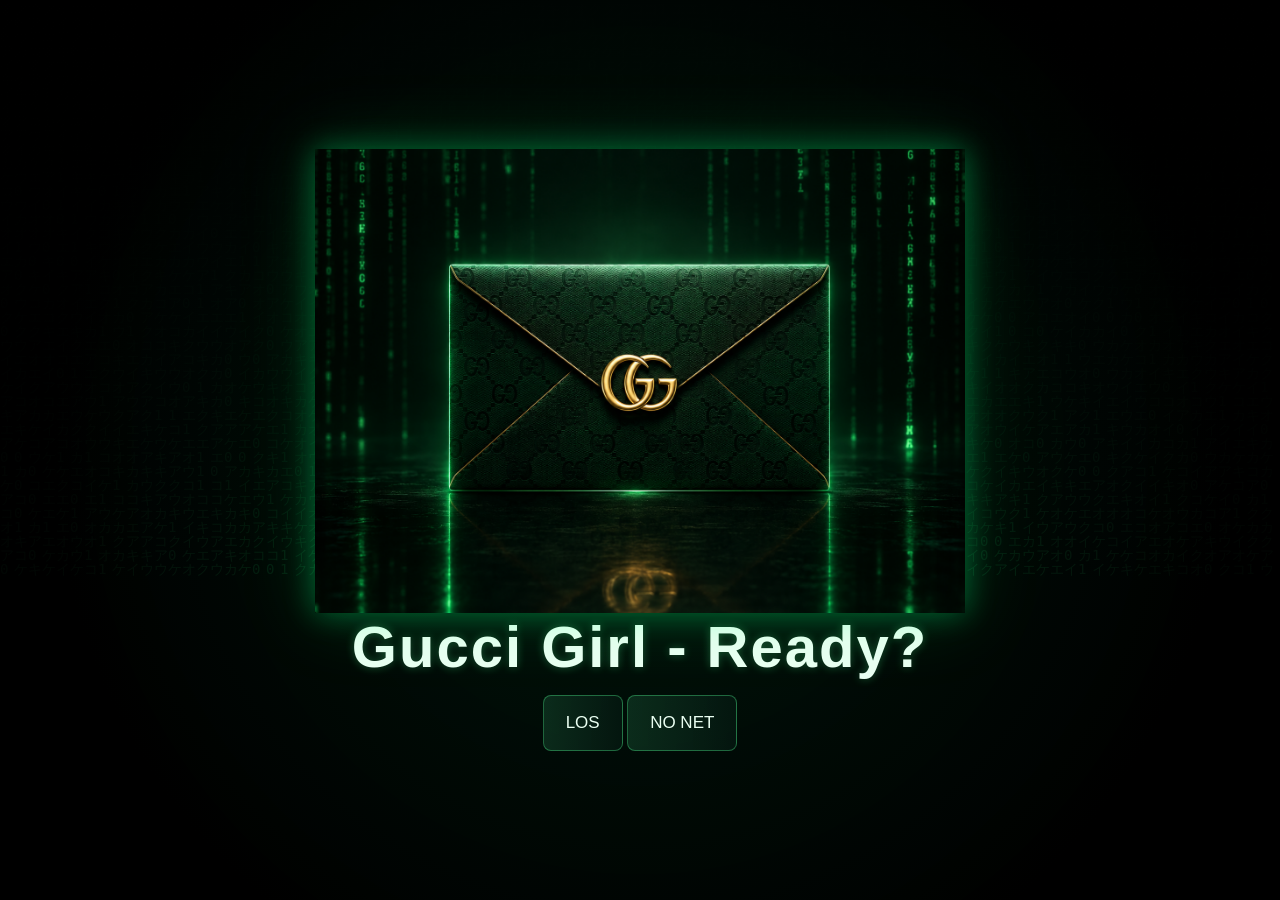
==== index.html @ dc2ae272 "Update index.html" ====
<!DOCTYPE html>
<html lang="de">
<head>
<meta charset="UTF-8">
<meta name="viewport" content="width=device-width, initial-scale=1.0">

<title>A klenne Frog</title>

<style>

/* =========================================================
   GRUNDEINSTELLUNGEN
========================================================= */

* {
    box-sizing: border-box;
}

html,
body {
    margin: 0;
    padding: 0;
    width: 100%;
    height: 100%;
    overflow: hidden;

    font-family:
        Arial,
        Helvetica,
        sans-serif;

    background: #020806;
    color: #eafff2;
}

body {
    display: flex;
    justify-content: center;
    align-items: center;
}


/* =========================================================
   MATRIX HINTERGRUND
========================================================= */

#matrixCanvas {
    position: fixed;
    inset: 0;

    width: 100%;
    height: 100%;

    z-index: 0;

    opacity: 0.30;
}

.overlay {
    position: fixed;
    inset: 0;

    background:
        radial-gradient(
            circle at center,
            rgba(0, 255, 120, 0.07),
            rgba(0, 0, 0, 0.88) 75%
        );

    z-index: 1;

    pointer-events: none;
}


/* =========================================================
   APP
========================================================= */

#app {
    position: relative;

    z-index: 5;

    width: min(92vw, 700px);

    text-align: center;
}


/* =========================================================
   SEITEN
========================================================= */

.page {
    display: none;

    animation:
        pageIn 0.8s ease forwards;
}

.page.active {
    display: block;
}

@keyframes pageIn {

    from {
        opacity: 0;
        transform:
            translateY(20px)
            scale(0.97);

        filter: blur(5px);
    }

    to {
        opacity: 1;
        transform:
            translateY(0)
            scale(1);

        filter: blur(0);
    }

}


/* =========================================================
   BRIEFUMSCHLAG
========================================================= */

.gucci-envelope {
    width: min(90vw, 650px);
    max-height: 60vh;
    object-fit: contain;
    display: block;
    margin: 0 auto;

    filter:
        drop-shadow(0 0 15px rgba(0, 255, 120, 0.35))
        drop-shadow(0 0 35px rgba(0, 255, 120, 0.15));

    transition:
        transform 1s ease,
        opacity 0.8s ease,
        filter 1s ease;
}

.envelope.open .gucci-envelope {
    transform: scale(1.08);
    filter:
        drop-shadow(0 0 25px rgba(0, 255, 120, 0.7))
        drop-shadow(0 0 60px rgba(0, 255, 120, 0.3));
}


/* =========================================================
   BRIEFKLAPPE
========================================================= */

.flap {

    position: absolute;

    left: 0;
    top: 0;

    width: 0;
    height: 0;

    border-left:
        140px solid transparent;

    border-right:
        140px solid transparent;

    border-top:
        95px solid #1a4938;

    transform-origin:
        top center;

    transition:
        transform 0.9s ease;

    z-index: 3;
}


/* =========================================================
   PAPIER IM BRIEF
========================================================= */

.letter {

    position: absolute;

    width: 220px;
    height: 130px;

    left: 30px;
    top: 20px;

    background: #ecfff4;

    color: #092017;

    display: flex;

    justify-content: center;
    align-items: center;

    font-size: 18px;

    font-weight: bold;

    border-radius: 3px;

    transform:
        translateY(20px);

    transition:
        transform 0.9s ease;

    z-index: 1;
}


/* =========================================================
   BRIEF ÖFFNET SICH
========================================================= */

.envelope.open .flap {

    transform:
        rotateX(180deg);
}

.envelope.open .letter {

    transform:
        translateY(-75px);
}


/* =========================================================
   TEXTE
========================================================= */

.subtitle {

    color: #80d8a5;

    letter-spacing: 3px;

    text-transform: uppercase;

    font-size: 12px;

    margin-bottom: 15px;
}

h1 {

    margin:
        0 0 15px;

    font-size:
        clamp(32px, 7vw, 58px);

    letter-spacing: 2px;

    text-shadow:
        0 0 10px
        rgba(80, 255, 150, 0.3);
}


/* =========================================================
   FRAGE
========================================================= */

.question {

    font-size:
        clamp(22px, 4vw, 32px);

    line-height: 1.4;

    margin:
        20px 0 35px;
}


/* =========================================================
   INTRO-NACHRICHT
========================================================= */

.intro-text {

    max-width: 560px;

    margin:
        30px auto 35px;

    font-size:
        clamp(20px, 4vw, 28px);

    line-height: 1.7;

    color: #dfffea;

    text-shadow:
        0 0 12px
        rgba(80, 255, 150, 0.15);

    animation:
        introTextIn 1.5s ease forwards;
}

@keyframes introTextIn {

    from {

        opacity: 0;

        transform:
            translateY(20px);

        filter:
            blur(5px);
    }

    to {

        opacity: 1;

        transform:
            translateY(0);

        filter:
            blur(0);
    }

}


/* =========================================================
   BUTTONS
========================================================= */

.buttons {

    display: flex;

    flex-direction: column;

    gap: 14px;

    width:
        min(100%, 520px);

    margin:
        auto;
}

.answer-btn {

    position: relative;

    border:
        1px solid
        rgba(80, 255, 150, 0.35);

    background:
        linear-gradient(
            90deg,
            rgba(20, 70, 45, 0.55),
            rgba(5, 25, 18, 0.75)
        );

    color: #eafff2;

    padding:
        17px 22px;

    border-radius: 8px;

    font-size: 17px;

    cursor: pointer;

    transition:
        transform 0.25s ease,
        background 0.25s ease,
        box-shadow 0.25s ease,
        border-color 0.25s ease;
}

.answer-btn:hover {

    transform:
        translateY(-3px);

    border-color:
        rgba(100, 255, 160, 0.8);

    background:
        linear-gradient(
            90deg,
            rgba(30, 100, 60, 0.75),
            rgba(10, 40, 25, 0.85)
        );

    box-shadow:
        0 0 20px
        rgba(0, 255, 120, 0.12);
}

.answer-btn:active {

    transform:
        scale(0.98);
}


/* =========================================================
   FORTSCHRITT
========================================================= */

.progress {

    position: fixed;

    bottom: 25px;
    left: 50%;

    transform:
        translateX(-50%);

    z-index: 10;

    font-size: 11px;

    letter-spacing: 3px;

    color:
        rgba(150, 255, 190, 0.45);
}


/* =========================================================
   MATRIX ÜBERGANG
========================================================= */

#transition {

    position: fixed;

    inset: 0;

    background: #000;

    z-index: 50;

    display: none;

    justify-content: center;
    align-items: center;

    color: #42ff88;

    font-family: monospace;

    font-size:
        clamp(25px, 6vw, 60px);

    letter-spacing: 5px;
}

#transition.show {

    display: flex;

    animation:
        transitionFlash 0.7s ease;
}

@keyframes transitionFlash {

    0% {
        opacity: 0;
    }

    30% {
        opacity: 1;
    }

    70% {
        opacity: 1;
    }

    100% {
        opacity: 0;
    }
}


/* =========================================================
   WARTEN
========================================================= */

.waiting-text {

    color: #9ce7b8;

    font-size: 18px;

    margin-bottom: 30px;
}


/* =========================================================
   MOBILE
========================================================= */

@media (max-width: 600px) {

    .envelope {

        width: 230px;
        height: 150px;
    }

    .flap {

        border-left-width: 115px;
        border-right-width: 115px;
        border-top-width: 80px;
    }

    .letter {

        width: 180px;
        height: 110px;

        left: 25px;
        top: 18px;

        font-size: 15px;
    }

    .envelope.open .letter {

        transform:
            translateY(-60px);
    }

    h1 {

        font-size: 34px;
    }

    .question {

        font-size: 22px;
    }

}

   /* =========================================================
   FRAGE MIT HINTERGRUNDBILD
========================================================= */

.question-page {
    position: relative;

    min-height: 500px;

    display: none;

    align-items: center;
    justify-content: center;

    overflow: hidden;

    border-radius: 20px;
}


.question-page.active {
    display: flex;
}


/* ---------------------------------------------------------
   HINTERGRUNDBILD
--------------------------------------------------------- */

.question-background {

    position: absolute;

    inset: 0;

    background-position: top;
    background-size: cover;
    background-repeat: no-repeat;

    opacity: 0;

    /* Bild deutlich sichtbarer */
    filter:
        brightness(0.85)
        saturate(1.15);

    transform: scale(1.02);

    transition:
        opacity 1s ease,
        transform 1.2s ease;

    z-index: 0;
}


.question-background.visible {

    opacity: 1;

    transform: scale(1);
}


/* ---------------------------------------------------------
   DUNKLE SCHICHT ÜBER DEM BILD
--------------------------------------------------------- */

.question-background::after {

    content: "";

    position: absolute;

    inset: 0;

    background:
        linear-gradient(
            rgba(0, 10, 6, 0.05),
            rgba(0, 10, 6, 0.15)
        );
}


/* ---------------------------------------------------------
   FRAGE-INHALT
--------------------------------------------------------- */

.question-content {

    position: relative;

    z-index: 2;

    width: 100%;

    padding: 35px;

    background:
        rgba(0, 8, 5, 0.35);

    border-radius: 18px;

    backdrop-filter:
        blur(3px);

    text-shadow:
        0 0 10px
        rgba(0, 255, 120, 0.25);
}

</style>
</head>


<body>


<!-- =====================================================
     MATRIX
===================================================== -->

<canvas id="matrixCanvas"></canvas>

<div class="overlay"></div>


<!-- =====================================================
     HAUPT-APP
===================================================== -->

<div id="app">


    <!-- =================================================
         STARTSEITE
    ================================================== -->

    <section id="start" class="page active">

    <div class="envelope" id="envelope">
    <img src="bri.png" alt="Briefumschlag" class="gucci-envelope">
</div>

    <h1>Gucci Girl - Ready?</h1>

    <div class="answers">
        <button
            class="answer-btn"
            onclick="openIntro()"
        >
            LOS
        </button>

        <button
            class="answer-btn"
            onclick="showWaiting()"
        >
            NO NET
        </button>
    </div>

</section>


    <!-- =================================================
         WARTEN
    ================================================== -->

    <section
        id="waiting"
        class="page"
    >

        <div class="subtitle">
            Koa Problem
        </div>


        <h1>
            I wart..
        </h1>


        <p class="waiting-text">

            Sägsch oafach wenn ready bisch..

        </p>


        <button
            class="answer-btn"
            onclick="openIntro()"
        >

            Jetzt aba

        </button>

    </section>



    <!-- =================================================
         INTRO-NACHRICHT

         >>> HIER DEINE NACHRICHT ÄNDERN <<<
    ================================================== -->

<section
    id="introPage"
    class="page"
>

    <div class="subtitle">
        Bevor's logoht..
    </div>

    <div class="intro-text">

       zerscht leasa und denn a paar froga!

        <br><br>

        mir hond etzt doch scho sit a paar Wocha/Monat Kontakt und es isch für üs beide net imma oafach.
        trotzdem glob i dass mir - sofern es beide oh wirklich wend, dass ma scho oh a richtig guate zit ho künnand!
        i loss di bewusst mehr in ruah, damit i di net zu sehr nerv, oda iwelle diskussionen passieren..
        es isch jo oh net so, dass du ganz ungern bei mir bisch - und es isch oh net so, dass i di net ungern bei mir hon.... ❤️

    </div>

    <button
        class="answer-btn"
        onclick="startGame('frage1')"
    >
        Los
    </button>

</section>



    <!-- =================================================
         FRAGEN
    ================================================== -->

    <section
    id="questionPage"
    class="page question-page"
>

    <!-- Hintergrundbild der aktuellen Frage -->
    <div
        id="questionBackground"
        class="question-background"
    ></div>


    <!-- Inhalt der Frage -->
    <div class="question-content">

        <div
            id="questionNumber"
            class="subtitle"
        >
        </div>


        <div
            id="questionText"
            class="question"
        >
        </div>


        <div
            id="answers"
            class="buttons"
        >
        </div>

    </div>

</section>



    <!-- =================================================
         ENDE
    ================================================== -->

    <section
        id="endPage"
        class="page"
    >

        <div class="subtitle">

            End

        </div>


        <h1 id="endTitle">

            Das war's.

        </h1>


        <p
            id="endText"
            class="question"
        >

            Danke, dass du des alls mitgmacht hosch.

        </p>


        <button
            class="answer-btn"
            onclick="location.reload()"
        >

            Noml

        </button>

    </section>

</div>



<!-- =====================================================
     MATRIX ÜBERGANG
===================================================== -->

<div id="transition">

    <span id="transitionText">
        010101
    </span>

</div>



<!-- =====================================================
     FORTSCHRITT
===================================================== -->

<div
    id="progress"
    class="progress"
>
</div>



<script>

/* =========================================================
   =========================================================
   DEINE FRAGEN
   =========================================================
   =========================================================

   HIER kannst du später deine Fragen definieren.

   "question" = Frage

   "text"     = Antwort

   "next"     = nächste Frage

========================================================= */


const questions = {


    frage1: {

        question:
            "Findsch abgseanna vo da letzta Zit dass ma es net oh schö und fein ket hond?",

        answers: [

            {
                text: "Jo",
                next: "frage2"
            },

            {
                text: "Na",
                next: "frage3"
            },

            {
                text: "bin ma net sicha",
                next: "frage2"
            }

        ]

    },


    frage2: {

        question:
            "Eaba - i kann mi oh an viel schönes erinnera..",
       
        image:
        "tr.png",
       
        answers: [

            {
                text: "und etzt des ganze oafach beenden?",
                next: "frage3"
            },

            {
                text: "hmm, doch nomol luaga..",
                next: "frage4"
            }

        ]

    },


    frage3: {

        question:
            "willsch denn wittahin irgendoan kontakt oda gar koan?",

        answers: [

            {
                text: "jo..",
                next: "frage5"
            },

            {
                text: "na, komplett koan me",
                next: "frage8"
            }
        ]

    },


    frage4: {

        question:
            "freut mi - i lern dazua und woass wia's oafach si ka",

        answers: [

            {
                text: "bezweifel i",
                next: "frage8"
            },

            {
                text: "jo, i globs",
                next: "frage6"
            }

        ]

    },


    frage5: {

        question:
            "wie söll der usschoua..?",

        answers: [

            {
                text: "Reels, Chickpause,.. so iwie 😏",
                next: "ende3"
            },
           {
                text: "mol scho mehr - ganz ungezwungen.. 😏",
                next: "ende1"
            },

            {
                text: "alls löscha und überall blockiera",
                next: "ende2"
            }

        ]

    },
   
    frage8: {

        question:
            "sicha? loss as üs doch ussafinda!!",

        answers: [

            {
                text: "OK! 😏",
                next: "ende1"
            },

            {
                text: "NA!",
                next: "frage7"
            }

        ]

    },
       frage7: {

        question:
            "mol, mittlaweile kenn i di..",

        answers: [

            {
                text: "OK! 😏",
                next: "ende1"
            },

            {
                text: "NA!",
                next: "ende2"
            }

        ]

    },

    frage6: {

        question:
            "iwenn wieda mol treaffa, vlt mit nam Aperol?",

        answers: [

            {
                text: "Jo?",
                next: "ende1"
            },

            {
                text: "Los",
                next: "ende3"
            }

        ]

    }

};



/* =========================================================
   ENDNACHRICHTEN
========================================================= */

const endings = {


    ende1: {

        title:
            "❤️❤️❤️",

        text:
            "des war dia Antwort, uf dia i ghofft hon. 😉"

    },


    ende2: {

        title:
            "Das wars indem fall",

        text:
            "Danke, dass du di druf iglossa hosch und für die Memories. 😊"

    },

   ende3: {

        title:
            "säg Bescheid wegs na Chickpause",

        text:
            "Danke. Los 😊"

    }

};



/* =========================================================
   SPIELSTATUS
========================================================= */

let currentQuestion = 0;



/* =========================================================
   BRIEF ÖFFNEN
========================================================= */

function openEnvelope() {

    const envelope =
        document.getElementById("envelope");

    envelope.classList.add("open");

}



/* =========================================================
   WARTEN
========================================================= */

function showWaiting() {

    showPage("waiting");

}



/* =========================================================
   INTRO ÖFFNEN
========================================================= */

function openIntro() {

    const envelope =
        document.getElementById("envelope");

    envelope.classList.add("open");

    setTimeout(function() {

        showPage("introPage");

    }, 1000);

}



/* =========================================================
   SPIEL STARTEN
========================================================= */

function startGame(questionId) {

    transition(function() {

        showQuestion(questionId);

    });

}



/* =========================================================
   FRAGE ANZEIGEN
========================================================= */

function showQuestion(questionId) {

    const question =
        questions[questionId];


    /*
       Sicherheitsprüfung
    */

    if (!question) {

        console.error(
            "Frage nicht gefunden:",
            questionId
        );

        return;

    }


    currentQuestion++;


    /*
       Nummer
    */

    document.getElementById(
        "questionNumber"
    ).textContent =
        "FRAGE " +
        String(currentQuestion).padStart(2, "0");


    /*
       Frage
    */

    document.getElementById(
        "questionText"
    ).textContent =
        question.question;

   /*
   Hintergrundbild der Frage
*/

const background =
    document.getElementById(
        "questionBackground"
    );


if (question.image) {

    background.style.backgroundImage =
        `url("${question.image}")`;

    background.classList.remove(
        "visible"
    );

    setTimeout(function() {

        background.classList.add(
            "visible"
        );

    }, 50);

} else {

    background.style.backgroundImage =
        "none";

    background.classList.remove(
        "visible"
    );

}


    /*
       Antwortbuttons
    */

    const answers =
        document.getElementById("answers");


    answers.innerHTML = "";


    question.answers.forEach(
        function(answer) {

            const button =
                document.createElement("button");


            button.className =
                "answer-btn";


            button.textContent =
                answer.text;


            button.onclick =
                function() {

                    handleAnswer(
                        answer.next
                    );

                };


            answers.appendChild(
                button
            );

        }
    );


    /*
       Seite anzeigen
    */

    showPage(
        "questionPage"
    );


    /*
       Fortschritt
    */

    document.getElementById(
        "progress"
    ).textContent =
        "FRAGE " +
        currentQuestion;

}



/* =========================================================
   ANTWORT VERARBEITEN
========================================================= */

function handleAnswer(next) {


    /*
       Ist es ein Ende?
    */

    if (endings[next]) {

        transition(function() {

            showEnding(next);

        });

        return;

    }


    /*
       Ist es eine weitere Frage?
    */

    if (questions[next]) {

        transition(function() {

            showQuestion(next);

        });

        return;

    }


    /*
       Fehler
    */

    console.error(
        "Ziel nicht gefunden:",
        next
    );

}



/* =========================================================
   ENDE
========================================================= */

function showEnding(id) {

    const ending =
        endings[id];


    document.getElementById(
        "endTitle"
    ).textContent =
        ending.title;


    document.getElementById(
        "endText"
    ).textContent =
        ending.text;


    document.getElementById(
        "progress"
    ).textContent =
        "";


    showPage(
        "endPage"
    );

}



/* =========================================================
   SEITE WECHSELN
========================================================= */

function showPage(id) {


    /*
       Alle Seiten verstecken
    */

    document
        .querySelectorAll(".page")
        .forEach(
            function(page) {

                page.classList.remove(
                    "active"
                );

            }
        );


    /*
       Gewünschte Seite anzeigen
    */

    const page =
        document.getElementById(id);


    if (!page) {

        console.error(
            "Seite nicht gefunden:",
            id
        );

        return;

    }


    page.classList.add(
        "active"
    );

}



/* =========================================================
   MATRIX ÜBERGANG
========================================================= */

function transition(callback) {

    const transitionElement =
        document.getElementById("transition");

    const text =
        document.getElementById("transitionText");

    // Zufälligen Matrix-Code erzeugen
    text.textContent = randomMatrixText();

    // Animation zurücksetzen
    transitionElement.classList.remove("show");

    // Browser zwingt zur Neuberechnung
    void transitionElement.offsetWidth;

    // Übergang starten
    transitionElement.classList.add("show");

    // Nach kurzer Zeit die neue Seite laden
    setTimeout(function() {

        callback();

    }, 350);

    // WICHTIG:
    // Nach Ende der Animation den schwarzen Layer entfernen
    setTimeout(function() {

        transitionElement.classList.remove("show");

    }, 750);
}


/* =========================================================
   ZUFÄLLIGER MATRIX TEXT
========================================================= */

function randomMatrixText() {

    const chars =
        "01ABCDEFGHIJKLMNOPQRSTUVWXYZ";


    let result = "";


    for (
        let i = 0;
        i < 12;
        i++
    ) {

        result +=
            chars[
                Math.floor(
                    Math.random() *
                    chars.length
                )
            ];

    }


    return result;

}



/* =========================================================
   MATRIX HINTERGRUND
========================================================= */

const canvas =
    document.getElementById(
        "matrixCanvas"
    );


const ctx =
    canvas.getContext("2d");


let width;
let height;
let columns;
let drops;


function resizeMatrix() {


    width =
        canvas.width =
        window.innerWidth;


    height =
        canvas.height =
        window.innerHeight;


    const fontSize = 14;


    columns =
        Math.floor(
            width / fontSize
        );


    drops =
        Array(columns)
            .fill(1);

}


resizeMatrix();


window.addEventListener(
    "resize",
    resizeMatrix
);



function drawMatrix() {


    /*
       Alte Zeichen leicht verblassen
    */

    ctx.fillStyle =
        "rgba(0, 0, 0, 0.08)";


    ctx.fillRect(
        0,
        0,
        width,
        height
    );


    ctx.font =
        "14px monospace";


    for (
        let i = 0;
        i < drops.length;
        i++
    ) {


        const chars =
            "01アイウエオカキクケコ";


        const char =
            chars[
                Math.floor(
                    Math.random() *
                    chars.length
                )
            ];


        const x =
            i * 14;


        const y =
            drops[i] * 14;


        ctx.fillStyle =
            "rgba(50, 255, 130, 0.7)";


        ctx.fillText(
            char,
            x,
            y
        );


        /*
           Neue Spalte beginnen
        */

        if (
            y > height &&
            Math.random() > 0.975
        ) {

            drops[i] = 0;

        }


        drops[i]++;

    }

}


setInterval(
    drawMatrix,
    45
);

</script>

</body>
</html>
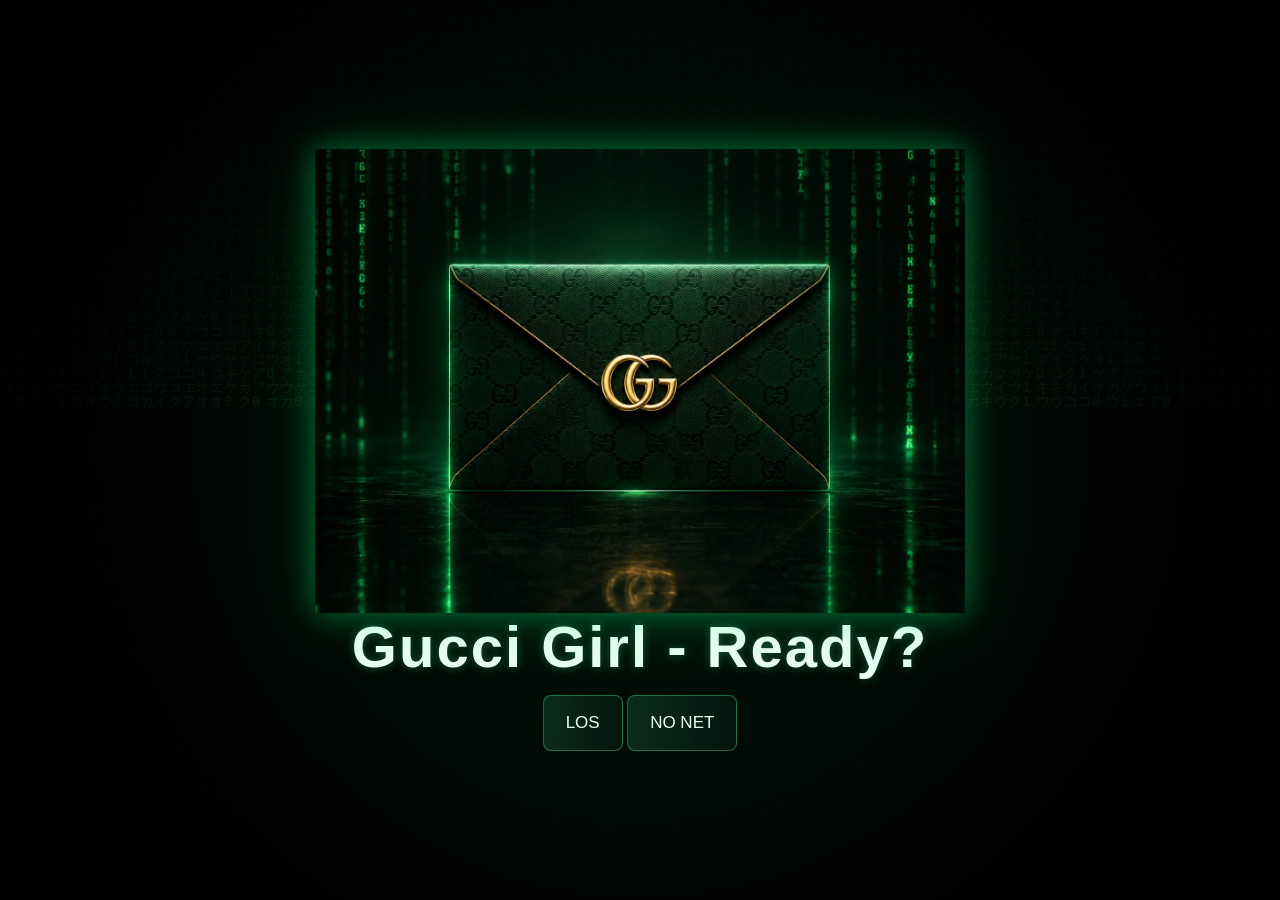
==== commit fcfd4381: "Update index.html" ====
--- a/index.html
+++ b/index.html
@@ -1029,7 +1029,7 @@
     frage4: {
 
         question:
-            "freut mi - i lern dazua und woass wia's oafach si ka",
+            "freut mi - i lern jo oh dazua und woass wia's oafach si ka",
 
         answers: [
 
@@ -1127,8 +1127,8 @@
             },
 
             {
-                text: "Los",
-                next: "ende3"
+                text: "Na",
+                next: "ende2"
             }
 
         ]
@@ -1163,7 +1163,7 @@
             "Das wars indem fall",
 
         text:
-            "Danke, dass du di druf iglossa hosch und für die Memories. 😊"
+            "Danke, dass du di druf iglossa hosch und für die Memories. Säg Bescheid wegs 0 Kontakt oder so.. 😊"
 
     },
 
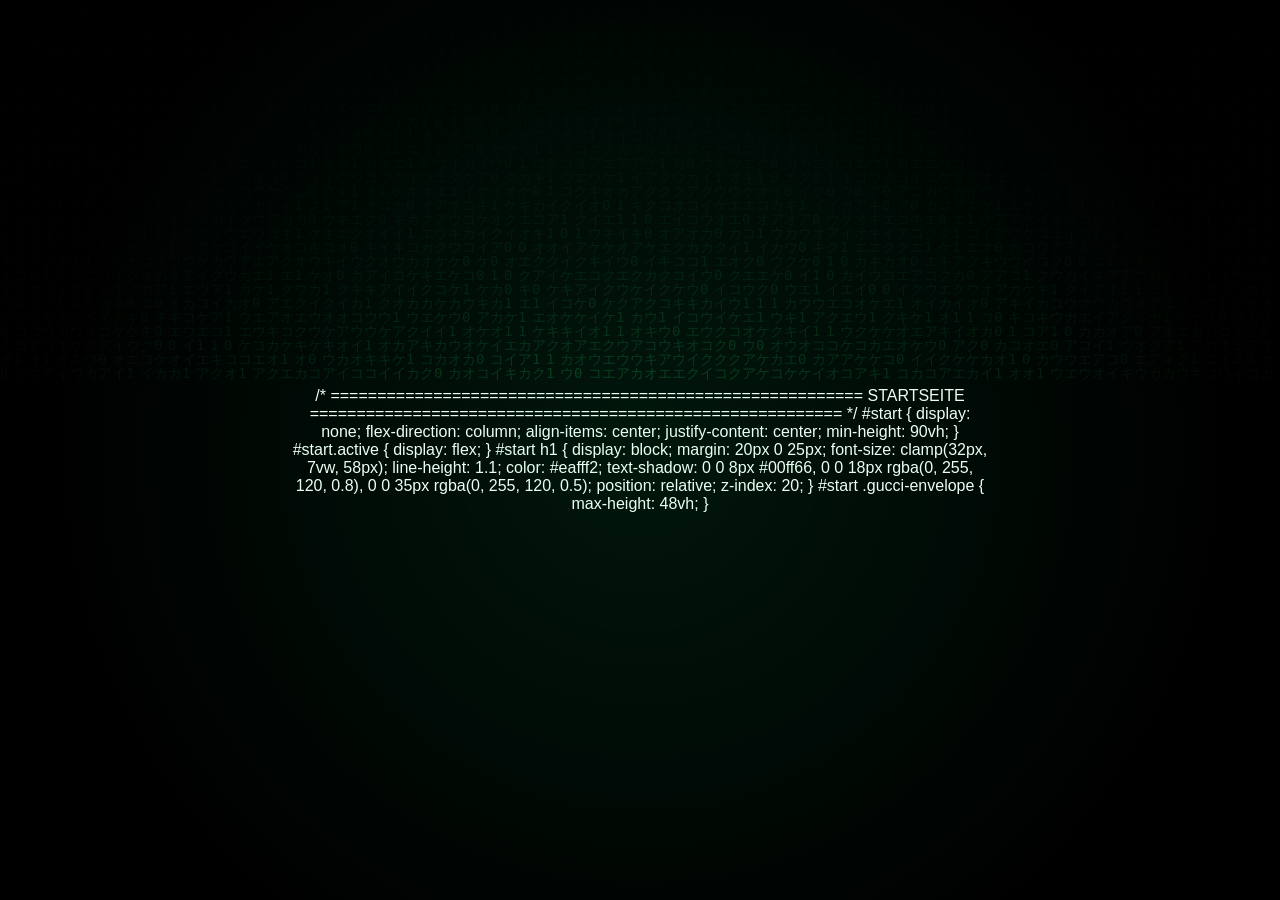
==== commit cf18a826: "Update index.html" ====
--- a/index.html
+++ b/index.html
@@ -703,35 +703,45 @@
 <div id="app">
 
 
-    <!-- =================================================
-         STARTSEITE
-    ================================================== -->
-
-    <section id="start" class="page active">
-
-    <div class="envelope" id="envelope">
-    <img src="bri.png" alt="Briefumschlag" class="gucci-envelope">
-</div>
-
-    <h1>Gucci Girl - Ready?</h1>
-
-    <div class="answers">
-        <button
-            class="answer-btn"
-            onclick="openIntro()"
-        >
-            LOS
-        </button>
-
-        <button
-            class="answer-btn"
-            onclick="showWaiting()"
-        >
-            NO NET
-        </button>
-    </div>
-
-</section>
+ /* =========================================================
+   STARTSEITE
+========================================================= */
+
+#start {
+    display: none;
+    flex-direction: column;
+    align-items: center;
+    justify-content: center;
+    min-height: 90vh;
+}
+
+#start.active {
+    display: flex;
+}
+
+#start h1 {
+    display: block;
+    margin: 20px 0 25px;
+
+    font-size:
+        clamp(32px, 7vw, 58px);
+
+    line-height: 1.1;
+
+    color: #eafff2;
+
+    text-shadow:
+        0 0 8px #00ff66,
+        0 0 18px rgba(0, 255, 120, 0.8),
+        0 0 35px rgba(0, 255, 120, 0.5);
+
+    position: relative;
+    z-index: 20;
+}
+
+#start .gucci-envelope {
+    max-height: 48vh;
+}
 
 
     <!-- =================================================
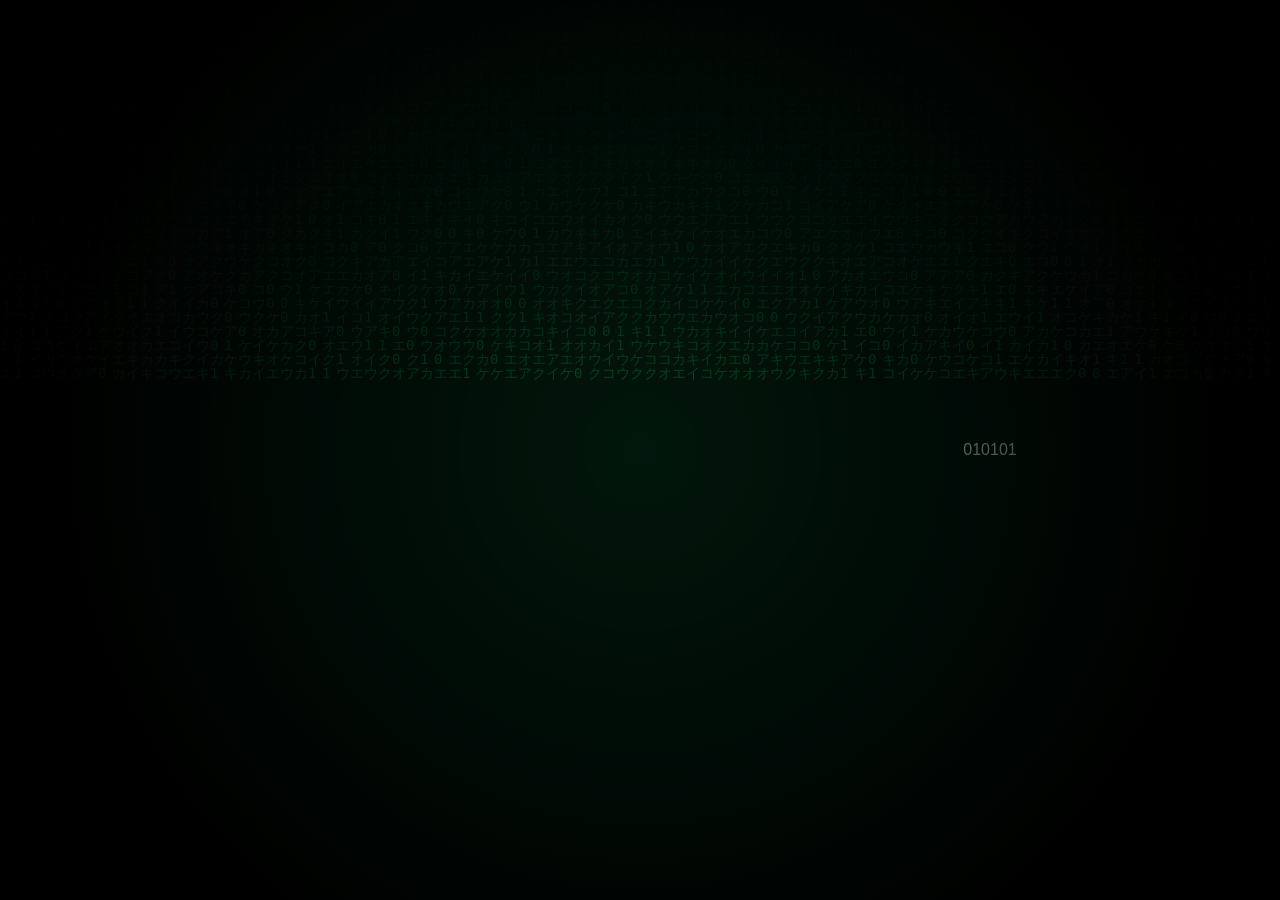
==== commit 8e4f8774: "Update index.html" ====
--- a/index.html
+++ b/index.html
@@ -100,31 +100,36 @@
 }
 
 .page.active {
+#start {
+    display: none;
+    flex-direction: column;
+    align-items: center;
+    justify-content: center;
+    min-height: 90vh;
+}
+
+#start.active {
+    display: flex;
+}
+
+#start h1 {
     display: block;
-}
-
-@keyframes pageIn {
-
-    from {
-        opacity: 0;
-        transform:
-            translateY(20px)
-            scale(0.97);
-
-        filter: blur(5px);
-    }
-
-    to {
-        opacity: 1;
-        transform:
-            translateY(0)
-            scale(1);
-
-        filter: blur(0);
-    }
-
-}
-
+    margin: 20px 0 25px;
+
+    font-size: clamp(32px, 7vw, 58px);
+    line-height: 1.1;
+
+    color: #eafff2;
+
+    text-shadow:
+        0 0 8px #00ff66,
+        0 0 18px rgba(0, 255, 120, 0.8),
+        0 0 35px rgba(0, 255, 120, 0.5);
+}
+
+#start .gucci-envelope {
+    max-height: 48vh;
+}
 
 /* =========================================================
    BRIEFUMSCHLAG
@@ -702,46 +707,43 @@
 
 <div id="app">
 
-
- /* =========================================================
-   STARTSEITE
-========================================================= */
-
-#start {
-    display: none;
-    flex-direction: column;
-    align-items: center;
-    justify-content: center;
-    min-height: 90vh;
-}
-
-#start.active {
-    display: flex;
-}
-
-#start h1 {
-    display: block;
-    margin: 20px 0 25px;
-
-    font-size:
-        clamp(32px, 7vw, 58px);
-
-    line-height: 1.1;
-
-    color: #eafff2;
-
-    text-shadow:
-        0 0 8px #00ff66,
-        0 0 18px rgba(0, 255, 120, 0.8),
-        0 0 35px rgba(0, 255, 120, 0.5);
-
-    position: relative;
-    z-index: 20;
-}
-
-#start .gucci-envelope {
-    max-height: 48vh;
-}
+ <!-- =================================================
+         STARTSEITE
+    ================================================== -->
+
+    <section id="start" class="page active">
+
+        <div class="envelope" id="envelope">
+
+            <img
+                src="bri.png"
+                alt="Briefumschlag"
+                class="gucci-envelope"
+            >
+
+        </div>
+
+        <h1>Gucci Girl - Ready?</h1>
+
+        <div class="buttons">
+
+            <button
+                class="answer-btn"
+                onclick="openIntro()"
+            >
+                LOS
+            </button>
+
+            <button
+                class="answer-btn"
+                onclick="showWaiting()"
+            >
+                NO NET
+            </button>
+
+        </div>
+
+    </section>
 
 
     <!-- =================================================
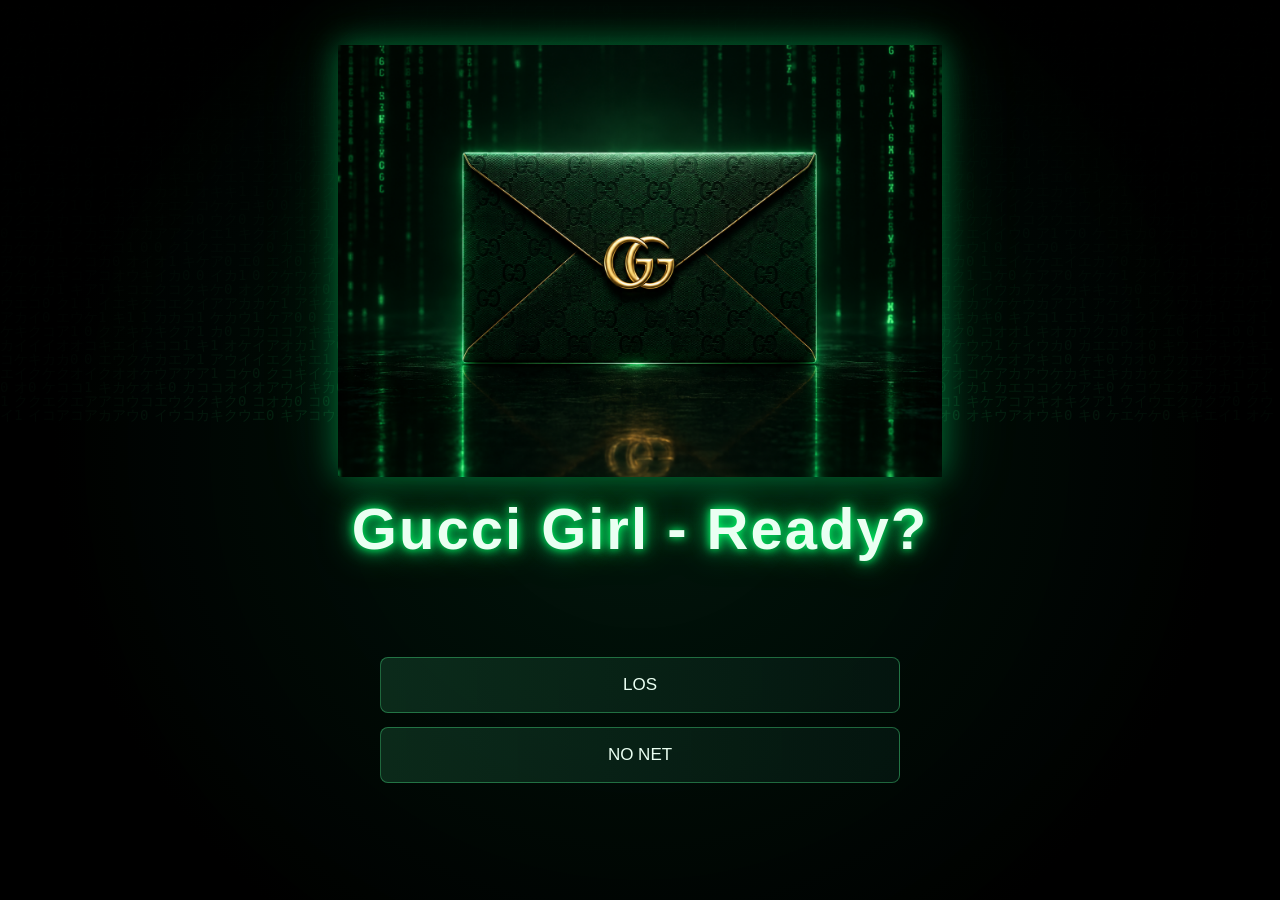
==== commit cb39b705: "Update index.html" ====
--- a/index.html
+++ b/index.html
@@ -100,11 +100,21 @@
 }
 
 .page.active {
+    display: block;
+}
+
+
+/* =========================================================
+   STARTSEITE
+========================================================= */
+
 #start {
     display: none;
+
     flex-direction: column;
     align-items: center;
     justify-content: center;
+
     min-height: 90vh;
 }
 
@@ -114,9 +124,12 @@
 
 #start h1 {
     display: block;
+
     margin: 20px 0 25px;
 
-    font-size: clamp(32px, 7vw, 58px);
+    font-size:
+        clamp(32px, 7vw, 58px);
+
     line-height: 1.1;
 
     color: #eafff2;
@@ -125,6 +138,10 @@
         0 0 8px #00ff66,
         0 0 18px rgba(0, 255, 120, 0.8),
         0 0 35px rgba(0, 255, 120, 0.5);
+
+    position: relative;
+
+    z-index: 20;
 }
 
 #start .gucci-envelope {
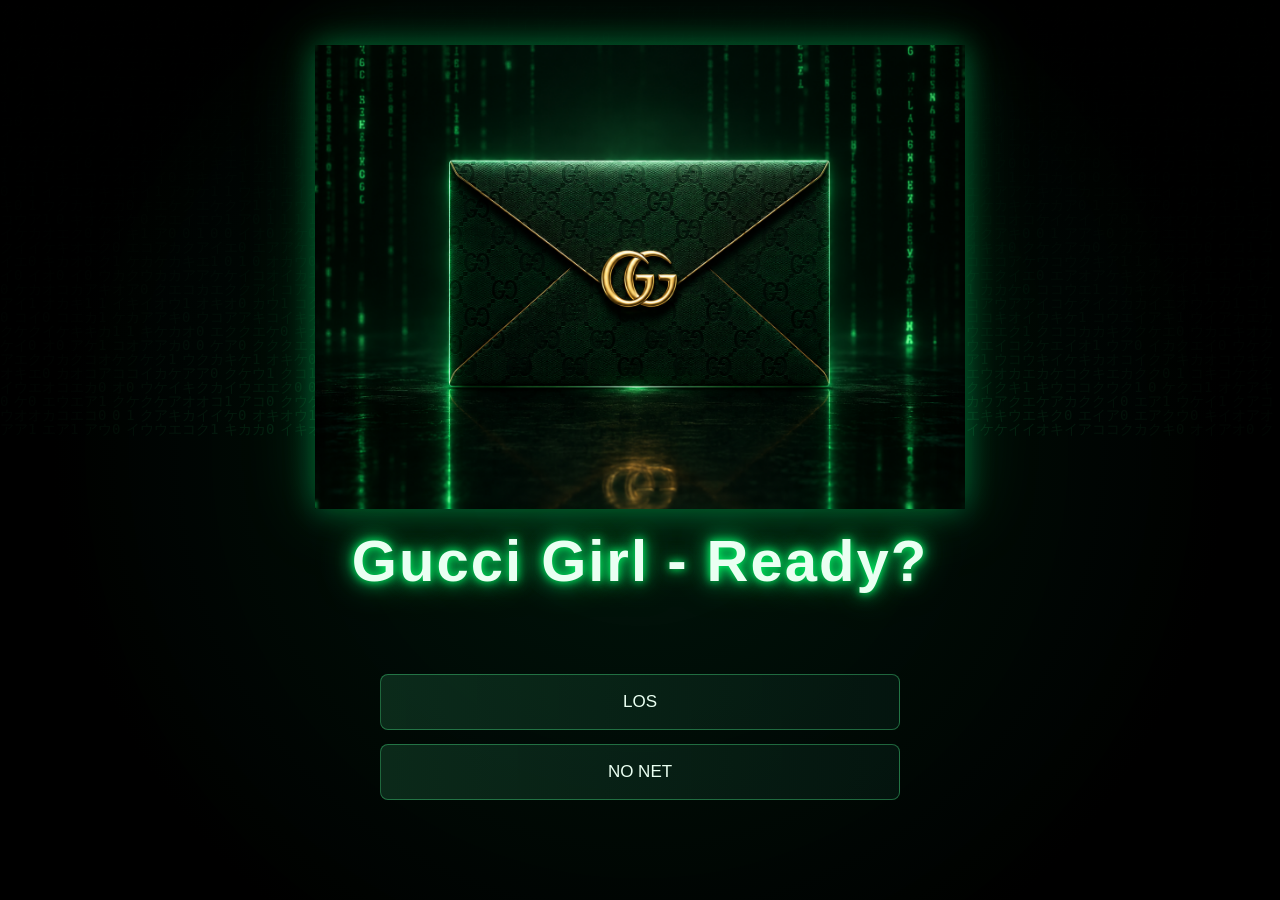
==== commit 467309ba: "Update index.html" ====
--- a/index.html
+++ b/index.html
@@ -145,7 +145,7 @@
 }
 
 #start .gucci-envelope {
-    max-height: 48vh;
+    max-height: 60vh;
 }
 
 /* =========================================================
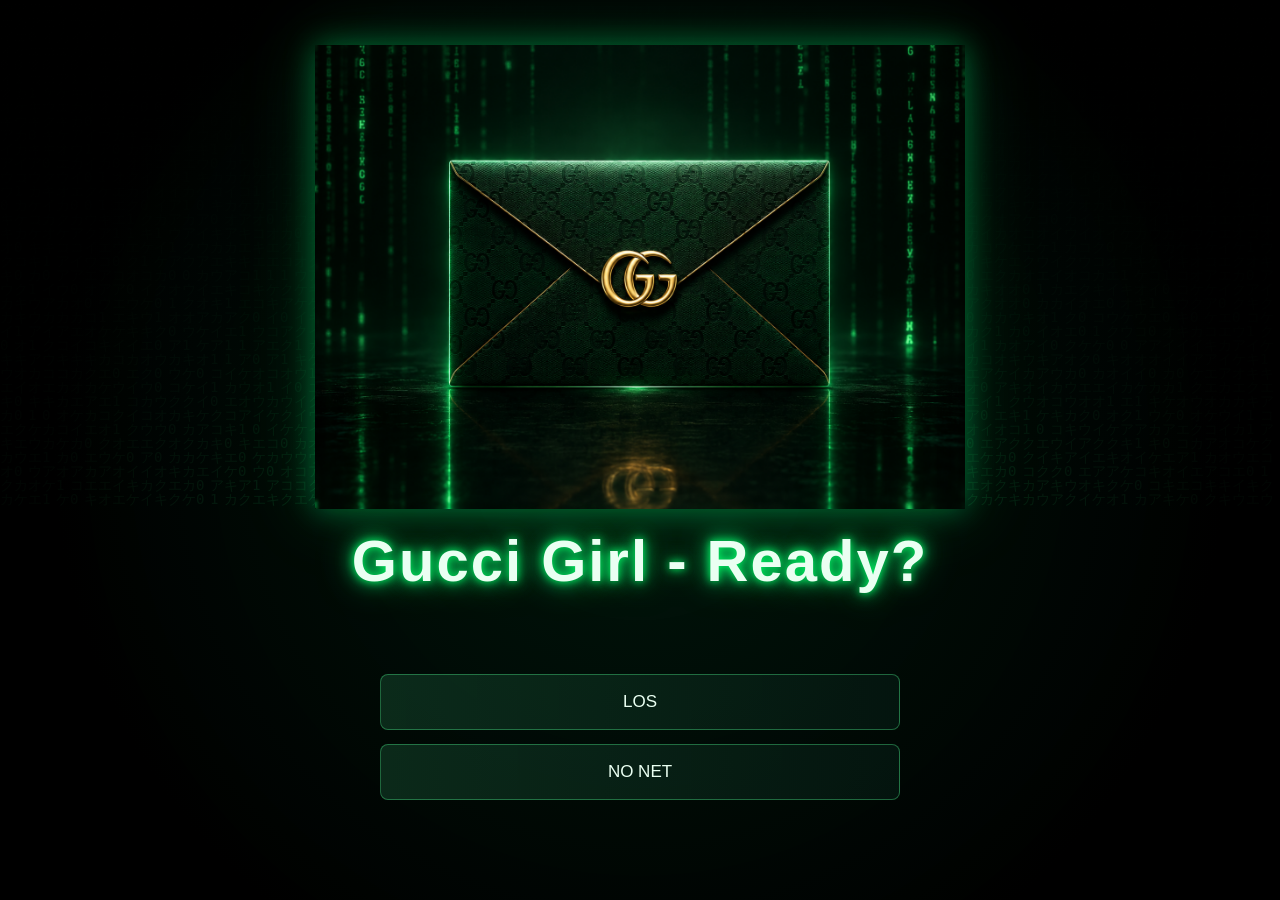
==== commit 5fd66e03: "Update index.html" ====
--- a/index.html
+++ b/index.html
@@ -814,7 +814,7 @@
 >
 
     <div class="subtitle">
-        Bevor's logoht..
+        Bevor's losgoht..
     </div>
 
     <div class="intro-text">
@@ -823,10 +823,11 @@
 
         <br><br>
 
-        mir hond etzt doch scho sit a paar Wocha/Monat Kontakt und es isch für üs beide net imma oafach.
+        mir hond etzt doch scho sit a paar Wocha/Monat Kontakt und es war für üs beide net imma oafach.
+        zviel hiervon, zviel davon.. 
         trotzdem glob i dass mir - sofern es beide oh wirklich wend, dass ma scho oh a richtig guate zit ho künnand!
-        i loss di bewusst mehr in ruah, damit i di net zu sehr nerv, oda iwelle diskussionen passieren..
-        es isch jo oh net so, dass du ganz ungern bei mir bisch - und es isch oh net so, dass i di net ungern bei mir hon.... ❤️
+        i loss di bewusst mehr in ruah damit i di net zu sehr nerv, oda iwelle diskussionen passieren..
+        es isch jo oh net so, dass du ganz ungern bei mir bisch - und es isch oh net so, dass i di net ungern bei mir hon... ❤️
 
     </div>
 
@@ -1181,7 +1182,7 @@
             "❤️❤️❤️",
 
         text:
-            "des war dia Antwort, uf dia i ghofft hon. 😉"
+            "des war dia Antwort, uf dia i ghofft hon, gibsch halt Bescheid 😉"
 
     },
 
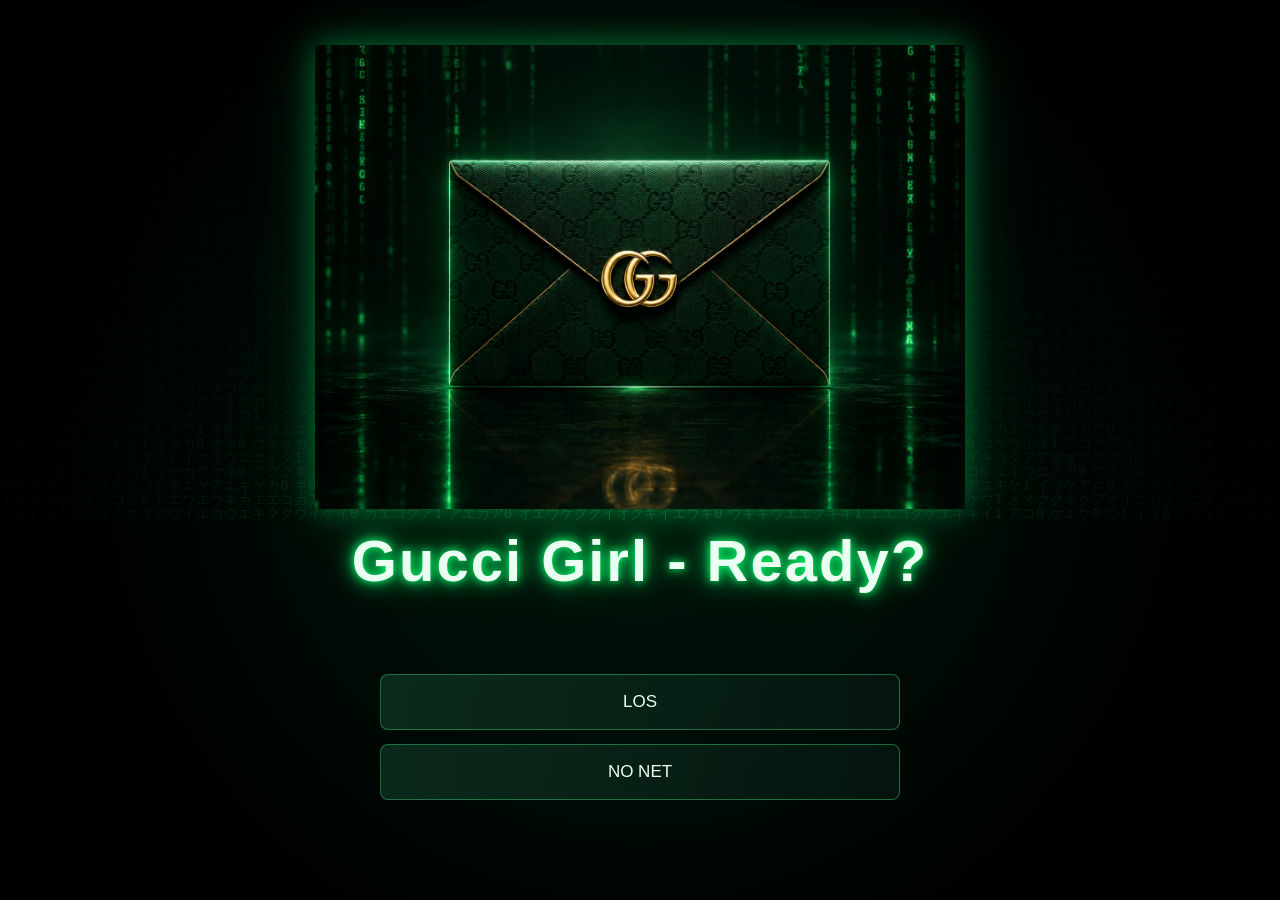
==== commit b0821a36: "Update print statement from 'Hello' to 'Goodbye'" ====
--- a/index.html
+++ b/index.html
@@ -819,13 +819,13 @@
 
     <div class="intro-text">
 
-       zerscht leasa und denn a paar froga!
+       zerscht leasa und denn a paar froga! 1-2min!
 
         <br><br>
 
         mir hond etzt doch scho sit a paar Wocha/Monat Kontakt und es war für üs beide net imma oafach.
         zviel hiervon, zviel davon.. 
-        trotzdem glob i dass mir - sofern es beide oh wirklich wend, dass ma scho oh a richtig guate zit ho künnand!
+        trotzdem glob i dass mir - sofern es beide oh wend, dass ma scho oh a richtig guate zit ho künnand!
         i loss di bewusst mehr in ruah damit i di net zu sehr nerv, oda iwelle diskussionen passieren..
         es isch jo oh net so, dass du ganz ungern bei mir bisch - und es isch oh net so, dass i di net ungern bei mir hon... ❤️
 
